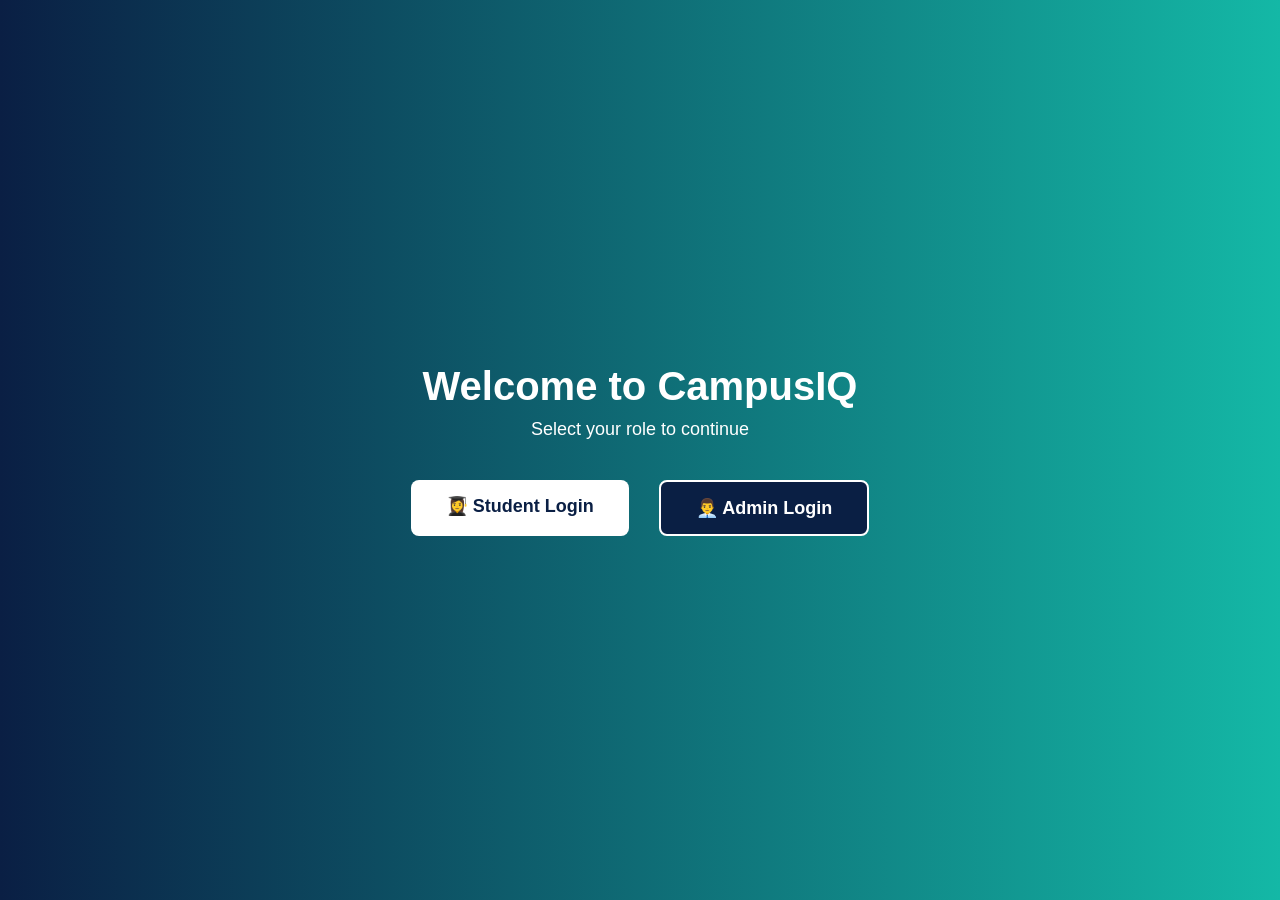
==== login.html @ c274c516 "initial commit" ====
<!DOCTYPE html>
<html lang="en">
<head>
    <meta charset="UTF-8">
    <title>CampusIQ - Login</title>
    <meta name="viewport" content="width=device-width, initial-scale=1.0">
    <link rel="stylesheet" href="style.css">
</head>
<body>

    <div class="login-container">
        <h2>Welcome to CampusIQ</h2>
        <p>Select your role to continue</p>

        <div class="login-buttons">
            <a href="#" class="student-btn">👩‍🎓 Student Login</a>
            <a href="#" class="admin-btn">👨‍💼 Admin Login</a>
        </div>
    </div>

</body>
</html>
---- style.css ----
/* Reset */

/* HOME PAGE */

* {
    margin: 0;
    padding: 0;
    box-sizing: border-box;
    font-family: 'Segoe UI', sans-serif;
}

body {
    background-color: #f8fafc;
    color: #0a1f44;
}

/* Navbar */
nav {
    background-color: #0f172a;
    padding: 15px 60px;
    display: flex;
    justify-content: space-between;
    align-items: center;
}

nav h1 {
    color: white;
    font-size: 24px;
}

.nav-links a {
    color: white;
    text-decoration: none;
    margin-left: 20px;
    font-weight: 500;
    transition: 0.3s;
}

.nav-links a:hover {
    color: #14b8a6;
}

/* Hero Section */
.hero {
    height: 90vh;
    display: flex;
    align-items: center;
    justify-content: space-between;
    padding: 0 80px;
}

.hero-text {
    max-width: 50%;
}

.hero-text h2 {
    font-size: 48px;
    margin-bottom: 20px;
}

.hero-text span {
    color: #14b8a6;
}

.hero-text p {
    font-size: 18px;
    margin-bottom: 30px;
    line-height: 1.6;
}

.btn {
    padding: 12px 25px;
    background-color: #14b8a6;
    color: white;
    border: none;
    border-radius: 5px;
    text-decoration: none;
    font-weight: bold;
    transition: 0.3s;
}

.btn:hover {
    background-color: #0a1f44;
}

/* Hero Image */
.hero-image img {
    width: 350px;
}

/* Features Section */
.features {
    padding: 60px 80px;
    text-align: center;
}

.features h3 {
    font-size: 32px;
    margin-bottom: 40px;
}

.feature-container {
    display: flex;
    justify-content: space-around;
    gap: 20px;
}

.card {
    background: white;
    padding: 30px;
    width: 30%;
    border-radius: 10px;
    box-shadow: 0 4px 12px rgba(0,0,0,0.1);
    transition: 0.3s;
}

.card:hover {
    transform: translateY(-8px);
}

.card h4 {
    margin-bottom: 15px;
}

.card p {
    font-size: 15px;
    line-height: 1.5;
}

/* Footer */
footer {
    background-color: #0a1f44;
    color: white;
    text-align: center;
    padding: 15px;
    margin-top: 40px;
}

/* Responsive */
@media(max-width: 900px) {
    .hero {
        flex-direction: column;
        text-align: center;
    }

    .hero-text {
        max-width: 100%;
    }

    .feature-container {
        flex-direction: column;
        align-items: center;
    }

    .card {
        width: 80%;
    }
}


/* LOGIN PAGE */

/* Login Page */

.login-container {
    height: 100vh;
    background: linear-gradient(to right, #0a1f44, #14b8a6);
    display: flex;
    flex-direction: column;
    justify-content: center;
    align-items: center;
    color: white;
    text-align: center;
}

.login-container h2 {
    font-size: 40px;
    margin-bottom: 10px;
}

.login-container p {
    margin-bottom: 40px;
    font-size: 18px;
}

.login-buttons {
    display: flex;
    gap: 30px;
}

.login-buttons a {
    text-decoration: none;
    padding: 15px 35px;
    border-radius: 8px;
    font-size: 18px;
    font-weight: bold;
    transition: 0.3s;
}

.student-btn {
    background-color: white;
    color: #0a1f44;
}

.student-btn:hover {
    background-color: #f4f8fb;
    transform: scale(1.05);
}

.admin-btn {
    background-color: #0a1f44;
    color: white;
    border: 2px solid white;
}

.admin-btn:hover {
    background-color: #08306b;
    transform: scale(1.05);
}

/* Responsive */
@media(max-width: 700px) {
    .login-buttons {
        flex-direction: column;
    }
}
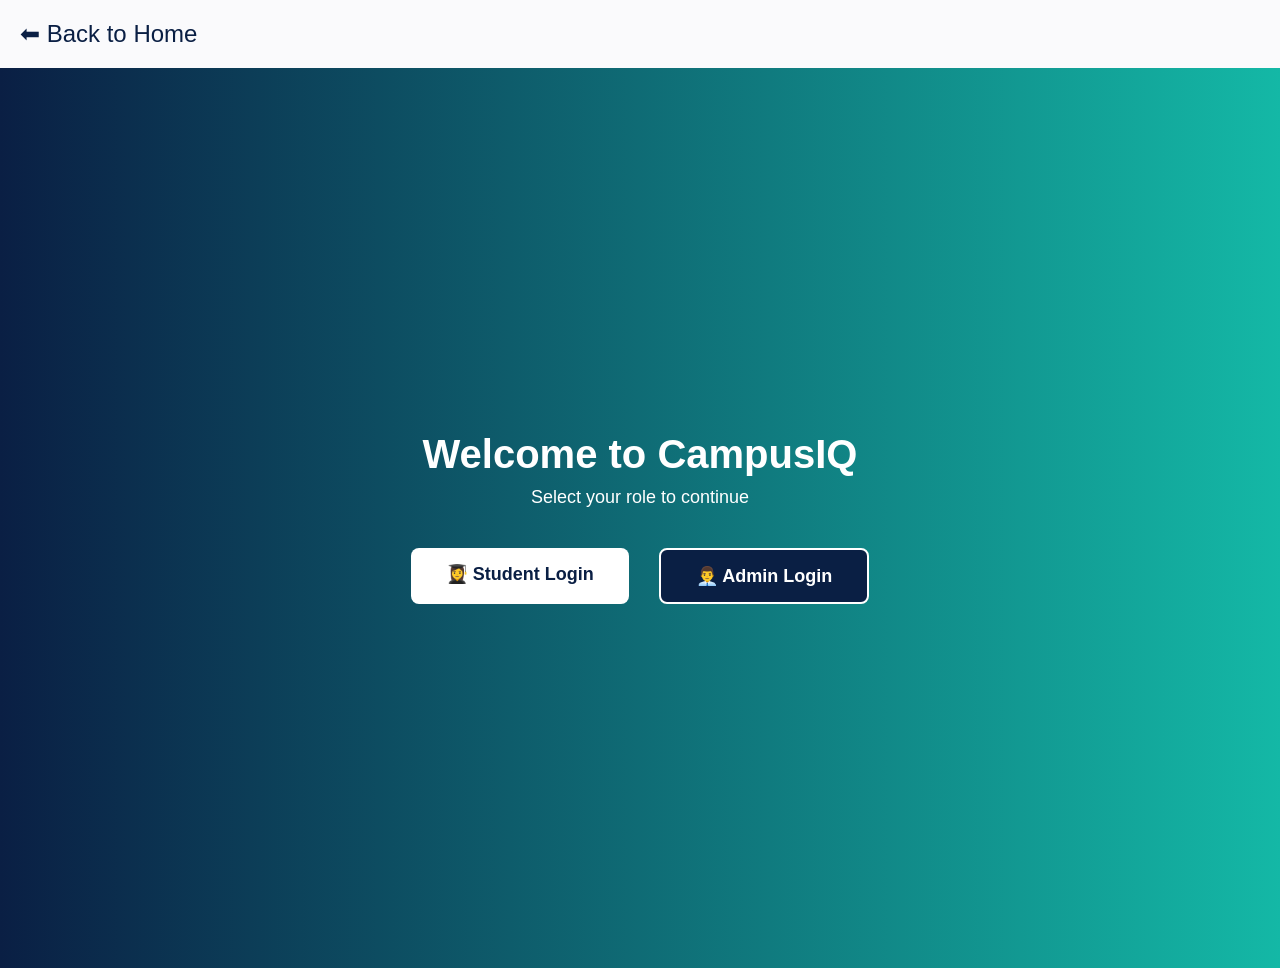
==== commit 8087a94c: "completed login and sign up" ====
--- a/login.html
+++ b/login.html
@@ -1,20 +1,36 @@
-<!DOCTYPE html>
 <html lang="en">
 <head>
     <meta charset="UTF-8">
     <title>CampusIQ - Login</title>
     <meta name="viewport" content="width=device-width, initial-scale=1.0">
     <link rel="stylesheet" href="style.css">
+    <style>
+        /* Simple back arrow styling */
+        .back-arrow {
+            display: inline-block;
+            margin: 20px;
+            font-size: 24px;
+            text-decoration: none;
+            color: #0a1f44;
+            transition: color 0.3s;
+        }
+        .back-arrow:hover {
+            color: #14b8a6;
+        }
+    </style>
 </head>
 <body>
+
+    <!-- Back Arrow to Home -->
+    <a href="home.html" class="back-arrow">⬅ Back to Home</a>
 
     <div class="login-container">
         <h2>Welcome to CampusIQ</h2>
         <p>Select your role to continue</p>
 
         <div class="login-buttons">
-            <a href="#" class="student-btn">👩‍🎓 Student Login</a>
-            <a href="#" class="admin-btn">👨‍💼 Admin Login</a>
+            <a href="studentLogin.html" class="student-btn">👩‍🎓 Student Login</a>
+            <a href="admin-login.html" class="admin-btn">👨‍💼 Admin Login</a>
         </div>
     </div>
 
--- a/style.css
+++ b/style.css
@@ -10,13 +10,13 @@
 }
 
 body {
-    background-color: #f8fafc;
+    background-color: #fafafc;
     color: #0a1f44;
 }
 
 /* Navbar */
 nav {
-    background-color: #0f172a;
+    background-color: #010d24;
     padding: 15px 60px;
     display: flex;
     justify-content: space-between;
@@ -224,3 +224,329 @@
         flex-direction: column;
     }
 }
+
+/*studentLOGIN PAGE */
+
+
+.form-container {
+    height: 100vh;
+    background: linear-gradient(to right, #0a1f44, #14b8a6);
+    display: flex;
+    justify-content: center;
+    align-items: center;
+}
+
+.form-box {
+    background: white;
+    padding: 40px;
+    width: 350px;
+    border-radius: 10px;
+    box-shadow: 0 8px 20px rgba(0,0,0,0.2);
+}
+
+.form-box h2 {
+    text-align: center;
+    margin-bottom: 20px;
+    color: #0a1f44;
+}
+
+form {
+    display: flex;
+    flex-direction: column;
+}
+
+form label {
+    margin-top: 10px;
+    font-size: 14px;
+    font-weight: 600;
+    color: #0a1f44;
+}
+
+form input,
+form select {
+    padding: 10px;
+    margin-top: 5px;
+    border-radius: 5px;
+    border: 1px solid #ccc;
+    font-size: 14px;
+}
+
+form input:focus,
+form select:focus {
+    outline: none;
+    border-color: #14b8a6;
+}
+
+form button {
+    margin-top: 20px;
+    padding: 12px;
+    background-color: #14b8a6;
+    color: white;
+    border: none;
+    border-radius: 5px;
+    font-weight: bold;
+    cursor: pointer;
+    transition: 0.3s;
+}
+
+form button:hover {
+    background-color: #0a1f44;
+}
+
+.std-login-btn{
+    margin-top: 20px;
+    padding: 12px;
+    background-color: #14b8a6;
+    color: white;
+    border: none;
+    border-radius: 5px;
+    font-weight: bold;
+    cursor: pointer;
+    transition: 0.3s;
+    text-align: center;
+}
+/*STUDENT DASHBORD PAGE */
+
+/* Logout Button */
+.logout-btn {
+    background-color: #14b8a6;
+    padding: 8px 15px;
+    border-radius: 5px;
+    text-decoration: none;
+    color: white;
+    font-weight: bold;
+}
+
+/* Dashboard Layout */
+.dashboard-container {
+    display: flex;
+    gap: 30px;
+    padding: 40px 60px;
+    background-color: #f4f8fb;
+}
+
+/* Chat Section */
+.chat-container {
+    width: 100%;
+    max-width: 600px;
+    margin: 30px auto;
+    background: white;
+    border-radius: 10px;
+    box-shadow: 0 4px 12px rgba(0,0,0,0.1);
+    padding: 20px;
+}
+
+.chat-box {
+    height: 300px;
+    overflow-y: auto;
+    margin-bottom: 15px;
+}
+
+.bot-message {
+    background: #e0f2f1;
+    padding: 10px;
+    border-radius: 8px;
+    margin-bottom: 8px;
+}
+
+.user-message {
+    background: #0a1f44;
+    color: white;
+    padding: 10px;
+    border-radius: 8px;
+    margin-bottom: 8px;
+    text-align: right;
+}
+
+.chat-input-area {
+    display: flex;
+    gap: 10px;
+}
+
+.chat-input-area input {
+    flex: 1;
+    padding: 10px;
+    border-radius: 5px;
+    border: 1px solid #ccc;
+}
+
+.chat-input-area button {
+    padding: 10px 15px;
+    background-color: #14b8a6;
+    border: none;
+    color: white;
+    border-radius: 5px;
+    cursor: pointer;
+}
+
+
+/* Complaint Section */
+.complaint-section {
+    flex: 1;
+    background: white;
+    padding: 20px;
+    border-radius: 10px;
+    box-shadow: 0 4px 10px rgba(0,0,0,0.1);
+}
+
+.complaint-section h2 {
+    margin-bottom: 15px;
+    color: #0a1f44;
+}
+
+.complaint-section textarea {
+    width: 100%;
+    height: 120px;
+    padding: 10px;
+    border-radius: 5px;
+    border: 1px solid #ccc;
+    margin-bottom: 15px;
+    resize: none;
+}
+
+.complaint-section button {
+    width: 100%;
+    padding: 10px;
+    background-color: #14b8a6;
+    color: white;
+    border: none;
+    border-radius: 5px;
+    font-weight: bold;
+    cursor: pointer;
+}
+
+.complaint-section button:hover {
+    background-color: #0a1f44;
+}
+
+/* Responsive */
+@media(max-width: 900px) {
+    .dashboard-container {
+        flex-direction: column;
+    }
+}
+
+/* Admin Dashboard */
+
+.admin-container {
+    padding: 40px 60px;
+    display: grid;
+    grid-template-columns: repeat(2,1fr);
+    gap: 30px;
+    background-color: #f4f8fb;
+}
+
+.admin-card {
+    background: white;
+    padding: 25px;
+    border-radius: 10px;
+    box-shadow: 0 4px 12px rgba(0,0,0,0.1);
+}
+
+.admin-card h2 {
+    margin-bottom: 15px;
+    color: #0a1f44;
+}
+
+.admin-card input {
+    width: 100%;
+    padding: 10px;
+    margin-bottom: 10px;
+    border-radius: 5px;
+    border: 1px solid #ccc;
+}
+
+.admin-card button {
+    padding: 10px 20px;
+    background-color: #14b8a6;
+    color: white;
+    border: none;
+    border-radius: 5px;
+    cursor: pointer;
+}
+
+.admin-card button:hover {
+    background-color: #0a1f44;
+}
+
+.complaint-list {
+    list-style: none;
+    padding-left: 0;
+}
+
+.complaint-list li {
+    padding: 8px 0;
+        
+}
+
+
+
+   /* student-signup page */
+ .form-container {
+    height: 100vh;
+    display: flex;
+    justify-content: center;
+    align-items: center;
+    background: linear-gradient(to right, #0a1f44, #14b8a6);
+}
+
+.form-box {
+    background: #ffffff;
+    padding: 40px;
+    width: 350px;
+    border-radius: 10px;
+    box-shadow: 0px 8px 20px rgba(0,0,0,0.2);
+}
+
+.form-box h2 {
+    text-align: center;
+    margin-bottom: 20px;
+    color: #0a1f44;
+}
+
+.form-box label {
+    display: block;
+    margin-top: 10px;
+    font-weight: 600;
+}
+
+.form-box input,
+.form-box select {
+    width: 100%;
+    padding: 10px;
+    margin-top: 5px;
+    border: 1px solid #ccc;
+    border-radius: 5px;
+}
+
+.login-btn {
+    margin-top: 20px;
+    padding: 12px;
+    width: 100%;
+    background-color: #14b8a6;
+    color: white;
+    border: none;
+    border-radius: 5px;
+    font-weight: bold;
+    cursor: pointer;
+}
+
+.login-btn:hover {
+    background-color: #0a1f44;
+}
+
+.signup-text {
+    margin-top: 15px;
+    text-align: center;
+    font-size: 14px;
+}
+
+.signup-text a {
+    color: #14b8a6;
+    text-decoration: none;
+    font-weight: bold;
+}
+  
+
+
+
